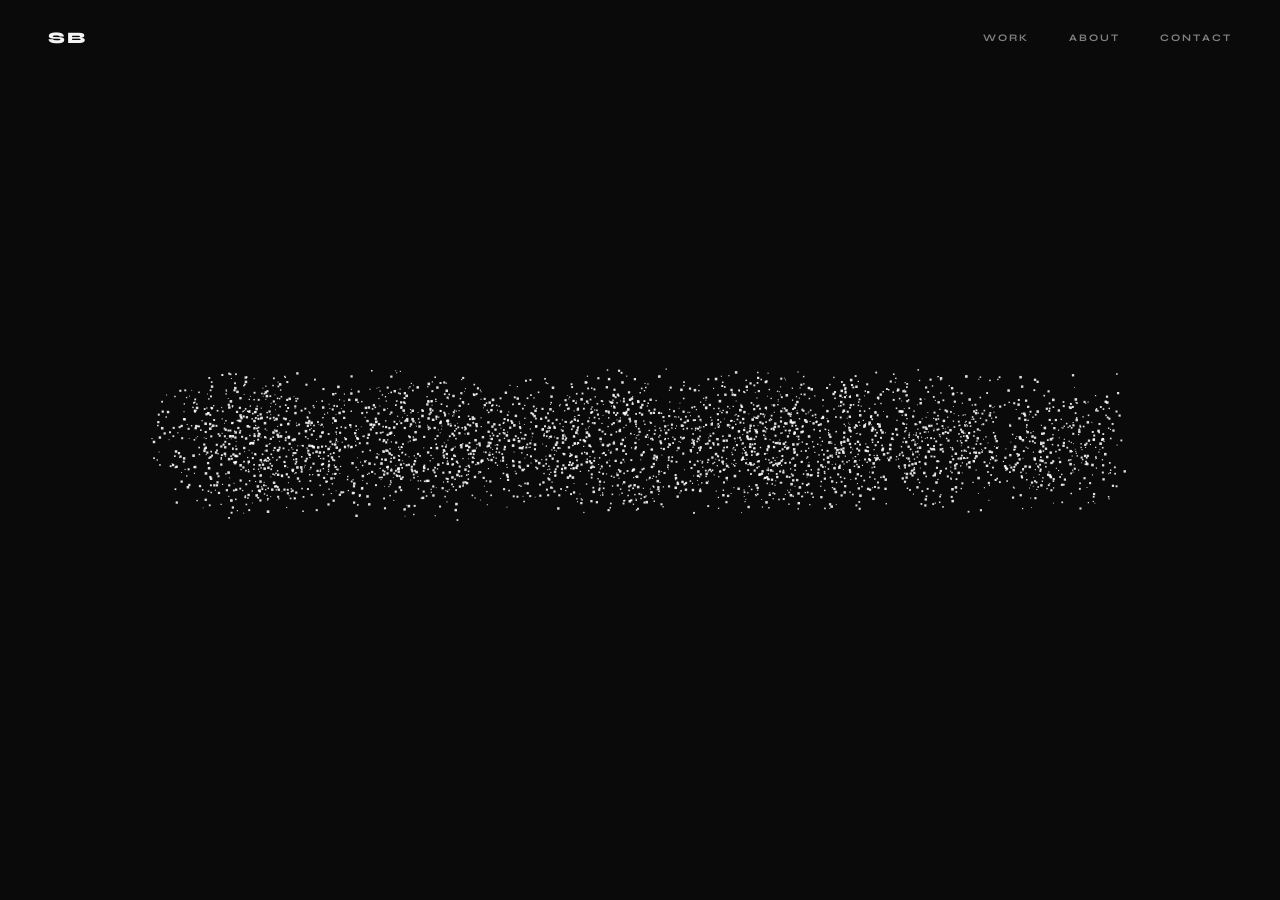
==== v2/index.html @ 65777962 "feat: v2 — particle hero with panel slide-up (newmix architecture) - SOOBIN particle system (Canvas " ====
<!DOCTYPE html>
<html lang="ko" class="bg-black">
<head>
  <meta charset="UTF-8">
  <meta name="viewport" content="width=device-width, initial-scale=1.0">
  <title>SOOBIN — UX/UI Designer</title>
  <script>history.scrollRestoration = 'manual'; window.scrollTo(0, 0);</script>
  <link rel="preconnect" href="https://fonts.googleapis.com">
  <link rel="preconnect" href="https://fonts.gstatic.com" crossorigin>
  <link href="https://fonts.googleapis.com/css2?family=Syne:wght@400;700;800&display=swap" rel="stylesheet">
  <link rel="stylesheet" href="css/style.css">
</head>
<body class="antialiased bg-black">

  <!-- Fixed header: z-100 -->
  <header class="header" id="header">
    <a class="header__logo" href="#">SB</a>
    <nav class="header__nav">
      <a href="#work">WORK</a>
      <a href="#about">ABOUT</a>
      <a href="#contact">CONTACT</a>
    </nav>
  </header>

  <!-- Fixed particle canvas: z-10 -->
  <canvas id="particle-canvas"></canvas>

  <!-- Fixed hero section: z-20 (scroll cue, etc.) -->
  <section class="hero-overlay" id="heroOverlay">
    <div class="scroll-hint" id="scrollHint">
      <svg width="12" height="24" viewBox="0 0 12 24" fill="none">
        <line x1="6" y1="0" x2="6" y2="20" stroke="white" stroke-width="1" opacity="0.5"/>
        <polyline points="2,16 6,22 10,16" stroke="white" stroke-width="1" fill="none" opacity="0.5"/>
      </svg>
      <span>SCROLL</span>
    </div>
  </section>

  <!-- Background transition overlay: z-22, fades from transparent to cream -->
  <div id="bgOverlay"></div>

  <!-- Fixed content panel: z-25 — starts at translateY(100%), slides up -->
  <div id="contentPanel">
    <div class="white-bg-content">

      <!-- Section 1: DESIGNER (first thing user sees when sliding up) -->
      <section class="section-designer" id="designer">
        <div class="designer-inner">
          <p class="designer-label">UX/UI DESIGNER & PUBLISHER</p>
          <h2 class="designer-name">SOOBIN</h2>
          <p class="designer-desc">
            사용자 경험을 설계하고 코드로 구현하는<br>
            디자이너 수빈의 포트폴리오입니다.
          </p>
          <a href="#work" class="designer-cta">VIEW WORK</a>
        </div>
      </section>

      <!-- Section 2: Selected Works (gallery clip-path reveal) -->
      <section class="section-work" id="work">
        <div class="section-header">
          <h2>Selected Works</h2>
          <p>UX/UI 디자인 & 퍼블리싱 프로젝트</p>
        </div>
        <div class="gallery-track">
          <div class="gallery-item" style="--offset-x: -10%">
            <div class="gallery-img-wrap"><div class="gallery-placeholder"></div></div>
            <div class="gallery-info"><span class="gallery-num">01</span><span class="gallery-title">Project Title</span><span class="gallery-tag">UX/UI Design</span></div>
          </div>
          <div class="gallery-item" style="--offset-x: 8%">
            <div class="gallery-img-wrap"><div class="gallery-placeholder"></div></div>
            <div class="gallery-info"><span class="gallery-num">02</span><span class="gallery-title">Project Title</span><span class="gallery-tag">Publishing</span></div>
          </div>
          <div class="gallery-item" style="--offset-x: -5%">
            <div class="gallery-img-wrap"><div class="gallery-placeholder"></div></div>
            <div class="gallery-info"><span class="gallery-num">03</span><span class="gallery-title">Project Title</span><span class="gallery-tag">Brand Design</span></div>
          </div>
          <div class="gallery-item" style="--offset-x: 12%">
            <div class="gallery-img-wrap"><div class="gallery-placeholder"></div></div>
            <div class="gallery-info"><span class="gallery-num">04</span><span class="gallery-title">Project Title</span><span class="gallery-tag">UX Research</span></div>
          </div>
        </div>
      </section>

      <!-- Section 3: About -->
      <section class="section-about" id="about">
        <div class="about-inner">
          <div class="about-text">
            <h2>UX/UI DESIGNER<br>& PUBLISHER</h2>
            <p>사용자 중심의 디자인으로 문제를 해결하고,<br>직접 코드로 구현해 완성도 높은 제품을 만듭니다.</p>
            <div class="tools">
              <span>Figma</span><span>Photoshop</span><span>Illustrator</span><span>After Effects</span><span>HTML/CSS</span><span>JavaScript</span>
            </div>
          </div>
        </div>
      </section>

      <!-- Footer / Contact -->
      <footer class="footer" id="contact">
        <div class="footer-inner">
          <a class="footer-email" href="mailto:itsmauvely@gmail.com">
            <span class="footer-email-text">
              itsmauvely@gmail.com
            </span>
          </a>
          <p class="footer-copy">© 2026 SOOBIN. All rights reserved.</p>
        </div>
      </footer>

    </div>
  </div>

  <script src="js/particle.js"></script>
</body>
</html>
---- v2/css/style.css ----
*, *::before, *::after { box-sizing: border-box; margin: 0; padding: 0; }

:root {
  --bg: #0a0a0a;
  --text: #ffffff;
  --font: 'Syne', sans-serif;
  --panel-ease: cubic-bezier(0.16, 1, 0.3, 1);
}

html {
  background: var(--bg);
  overflow: hidden; /* no window scroll — panel handles it */
}

body {
  background: var(--bg);
  color: var(--text);
  font-family: var(--font);
  overflow: hidden;
  height: 100dvh;
}

/* ── Header ── */
.header {
  position: fixed;
  top: 0; left: 0; right: 0;
  z-index: 100;
  display: flex;
  justify-content: space-between;
  align-items: center;
  padding: 28px 48px;
  opacity: 0;
  transform: translateY(-16px);
  transition: opacity 0.8s ease, transform 0.8s ease;
  mix-blend-mode: difference;
  pointer-events: none;
}

.header.visible {
  opacity: 1;
  transform: translateY(0);
  pointer-events: auto;
}

.header__logo {
  font-size: 16px;
  font-weight: 800;
  letter-spacing: 0.12em;
  color: #fff;
  text-decoration: none;
}

.header__nav {
  display: flex;
  gap: 40px;
}

.header__nav a {
  font-size: 10px;
  font-weight: 700;
  letter-spacing: 0.2em;
  color: #fff;
  text-decoration: none;
  opacity: 0.5;
  transition: opacity 0.3s;
}

.header__nav a:hover { opacity: 1; }

/* ── Fixed particle canvas ── */
#particle-canvas {
  position: fixed;
  top: 0; left: 0;
  width: 100vw;
  height: 100vh;
  display: block;
  z-index: 1;
  transition: opacity 0.6s ease;
}

/* ── Hero overlay (holds scroll hint) ── */
.hero-overlay {
  position: fixed;
  inset: 0;
  z-index: 20;
  pointer-events: none;
}

/* ── Scroll hint ── */
.scroll-hint {
  position: absolute;
  bottom: 40px;
  left: 50%;
  transform: translateX(-50%);
  display: flex;
  flex-direction: column;
  align-items: center;
  gap: 10px;
  opacity: 0;
  transition: opacity 0.8s ease;
  pointer-events: none;
}

.scroll-hint.visible { opacity: 1; }

.scroll-hint span {
  font-size: 9px;
  font-weight: 700;
  letter-spacing: 0.3em;
  color: rgba(255,255,255,0.35);
}

/* ── Background transition overlay ── */
#bgOverlay {
  position: fixed;
  inset: 0;
  z-index: 22;
  background: #f5f2ed;
  opacity: 0;
  pointer-events: none;
  transition: opacity 1.0s cubic-bezier(0.16, 1, 0.3, 1);
}

#bgOverlay.active {
  opacity: 1;
}

/* ── Content panel: slides up from below ── */
#contentPanel {
  position: fixed;
  inset: 0;
  z-index: 25;
  background: #f5f2ed;
  color: #1a1a1a;
  overflow-y: auto;
  overflow-x: hidden;
  overscroll-behavior-y: contain;
  transform: translateY(100%);
  visibility: hidden;
  transition: transform 0.85s var(--panel-ease), visibility 0s 0.85s;
  scrollbar-width: none;
  -ms-overflow-style: none;
}

#contentPanel::-webkit-scrollbar { display: none; }

/* ── DESIGNER section (first thing in panel) ── */
.section-designer {
  min-height: 100dvh;
  display: flex;
  align-items: center;
  justify-content: flex-start;
  padding: 0 10vw;
  border-bottom: 1px solid rgba(0,0,0,0.06);
}

.designer-inner {
  display: flex;
  flex-direction: column;
  gap: 24px;
}

.designer-label {
  font-size: 10px;
  font-weight: 700;
  letter-spacing: 0.25em;
  color: rgba(0,0,0,0.35);
}

.designer-name {
  font-size: clamp(64px, 9vw, 130px);
  font-weight: 800;
  letter-spacing: -0.01em;
  line-height: 0.9;
  color: #1a1a1a;
}

.designer-desc {
  font-size: clamp(14px, 1.6vw, 18px);
  font-weight: 400;
  line-height: 1.7;
  color: rgba(0,0,0,0.45);
  max-width: 420px;
}

.designer-cta {
  display: inline-flex;
  align-items: center;
  gap: 12px;
  font-size: 10px;
  font-weight: 700;
  letter-spacing: 0.25em;
  color: #1a1a1a;
  text-decoration: none;
  margin-top: 12px;
  opacity: 0.6;
  transition: opacity 0.3s;
}

.designer-cta:hover { opacity: 1; }

.designer-cta::after {
  content: '';
  display: block;
  width: 40px;
  height: 1px;
  background: currentColor;
  transition: width 0.3s;
}

.designer-cta:hover::after { width: 64px; }

/* ── Selected Works ── */
.section-work {
  padding: 120px 10vw;
  border-bottom: 1px solid rgba(0,0,0,0.06);
}

.section-header {
  display: flex;
  justify-content: space-between;
  align-items: flex-end;
  margin-bottom: 72px;
}

.section-header h2 {
  font-size: clamp(28px, 4vw, 52px);
  font-weight: 800;
  letter-spacing: 0.04em;
  color: #1a1a1a;
}

.section-header p {
  font-size: 11px;
  font-weight: 700;
  letter-spacing: 0.2em;
  color: rgba(0,0,0,0.35);
}

/* ── Gallery ── */
.gallery-track {
  display: flex;
  flex-direction: column;
  gap: 16px;
}

.gallery-item {
  display: grid;
  grid-template-columns: 1fr auto;
  align-items: center;
  gap: 32px;
  padding: 28px 0;
  border-top: 1px solid rgba(0,0,0,0.08);
  cursor: pointer;
  transition: opacity 0.3s;
}

.gallery-item:last-child {
  border-bottom: 1px solid rgba(0,0,0,0.08);
}

.gallery-img-wrap {
  overflow: hidden;
  clip-path: inset(-1px 30%);
  transition: clip-path 0.7s cubic-bezier(0.16, 1, 0.3, 1);
  height: 200px;
}

.gallery-item:hover .gallery-img-wrap {
  clip-path: inset(-1px 0%);
}

.gallery-placeholder {
  width: 100%;
  height: 100%;
  background: rgba(0,0,0,0.05);
  border: 1px solid rgba(0,0,0,0.07);
}

.gallery-info {
  display: flex;
  flex-direction: column;
  gap: 8px;
  min-width: 200px;
  text-align: right;
}

.gallery-num {
  font-size: 10px;
  font-weight: 700;
  letter-spacing: 0.2em;
  color: rgba(0,0,0,0.25);
}

.gallery-title {
  font-size: clamp(18px, 2.5vw, 28px);
  font-weight: 800;
  letter-spacing: 0.04em;
  color: #1a1a1a;
}

.gallery-tag {
  font-size: 10px;
  font-weight: 700;
  letter-spacing: 0.18em;
  color: rgba(0,0,0,0.35);
}

/* ── About ── */
.section-about {
  padding: 140px 10vw;
  border-bottom: 1px solid rgba(0,0,0,0.06);
}

.about-inner {
  max-width: 700px;
}

.about-text h2 {
  font-size: clamp(32px, 5vw, 68px);
  font-weight: 800;
  letter-spacing: 0.04em;
  line-height: 1.05;
  margin-bottom: 36px;
  color: #1a1a1a;
}

.about-text p {
  font-size: clamp(14px, 1.5vw, 17px);
  font-weight: 400;
  line-height: 1.8;
  color: rgba(0,0,0,0.5);
  margin-bottom: 48px;
}

.tools {
  display: flex;
  flex-wrap: wrap;
  gap: 8px;
}

.tools span {
  font-size: 10px;
  font-weight: 700;
  letter-spacing: 0.18em;
  color: rgba(0,0,0,0.4);
  padding: 8px 16px;
  border: 1px solid rgba(0,0,0,0.15);
  transition: border-color 0.3s, color 0.3s;
}

.tools span:hover {
  border-color: rgba(0,0,0,0.5);
  color: rgba(0,0,0,0.9);
}

/* ── Footer ── */
.footer {
  padding: 80px 10vw 60px;
}

.footer-inner {
  display: flex;
  flex-direction: column;
  gap: 48px;
}

.footer-email {
  display: inline-block;
  text-decoration: none;
  overflow: hidden;
}

.footer-email-text {
  display: block;
  font-size: clamp(24px, 3.5vw, 52px);
  font-weight: 800;
  letter-spacing: 0.02em;
  color: #1a1a1a;
  opacity: 0.25;
  transition: opacity 0.4s ease;
  white-space: nowrap;
}

.footer-email:hover .footer-email-text {
  opacity: 1;
}

.footer-copy {
  font-size: 10px;
  font-weight: 700;
  letter-spacing: 0.2em;
  color: rgba(0,0,0,0.25);
}
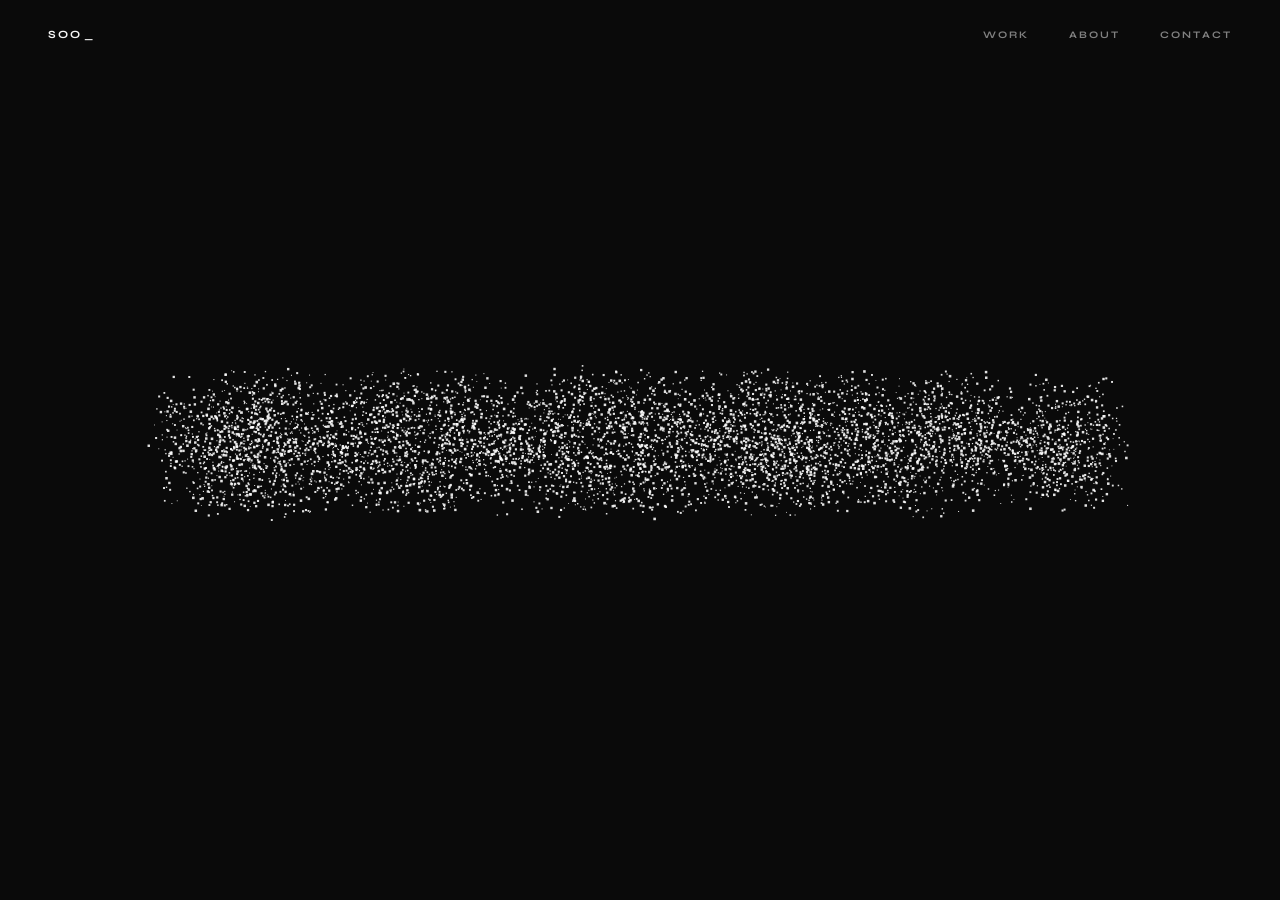
==== commit a3b8586e: "feat: hero typing header, GSAP circle-mask transition, ABOUT ME resume layout Co-Authored-By: Claude" ====
--- a/v2/index.html
+++ b/v2/index.html
@@ -9,12 +9,13 @@
   <link rel="preconnect" href="https://fonts.gstatic.com" crossorigin>
   <link href="https://fonts.googleapis.com/css2?family=Syne:wght@400;700;800&display=swap" rel="stylesheet">
   <link rel="stylesheet" href="css/style.css">
+  <script src="https://cdnjs.cloudflare.com/ajax/libs/gsap/3.12.5/gsap.min.js"></script>
 </head>
 <body class="antialiased bg-black">
 
   <!-- Fixed header: z-100 -->
   <header class="header" id="header">
-    <a class="header__logo" href="#">SB</a>
+    <a class="header__logo" href="#" id="headerLogo"><span id="typedLogo"></span><span class="header__cursor">_</span></a>
     <nav class="header__nav">
       <a href="#work">WORK</a>
       <a href="#about">ABOUT</a>
@@ -43,16 +44,73 @@
   <div id="contentPanel">
     <div class="white-bg-content">
 
-      <!-- Section 1: DESIGNER (first thing user sees when sliding up) -->
-      <section class="section-designer" id="designer">
-        <div class="designer-inner">
-          <p class="designer-label">UX/UI DESIGNER & PUBLISHER</p>
-          <h2 class="designer-name">SOOBIN</h2>
-          <p class="designer-desc">
-            사용자 경험을 설계하고 코드로 구현하는<br>
-            디자이너 수빈의 포트폴리오입니다.
-          </p>
-          <a href="#work" class="designer-cta">VIEW WORK</a>
+      <!-- Section 1: ABOUT ME (first thing user sees when sliding up) -->
+      <section class="section-designer" id="about">
+        <div class="about-me">
+
+          <div class="about-me-left">
+            <p class="designer-label">UX / UI DESIGNER &amp; PUBLISHER</p>
+            <h2 class="designer-name">ABOUT ME</h2>
+            <p class="about-me-intro"><span class="cube-wrap"><strong class="cube-text" id="aboutCubeText">문제를 해결하는</strong></span> 디자이너 장수빈입니다.</p>
+
+            <div class="about-me-columns">
+              <div class="info-col">
+                <div class="info-group">
+                  <h3>EDUCATION</h3>
+                  <p>단국대학교(죽전) 졸업</p>
+                </div>
+                <div class="info-group">
+                  <h3>WORK EXPERIENCE</h3>
+                  <p><span class="info-date">2022.08 – 2026.02</span> (주) 웹시크코스메틱<br><span class="info-sub">해외영업 / 이커머스 MD</span></p>
+                </div>
+                <div class="info-group">
+                  <h3>LANGUAGES</h3>
+                  <p>중국어<br>영어<br>한국어<br>말레이시아어</p>
+                </div>
+                <div class="info-group">
+                  <h3>SKILLS</h3>
+                  <div class="skills-grid">
+                    <span>AI 활용 기획</span><span>콘텐츠 기획</span><span>UX/UI 디자인</span><span>멤버십 마케팅</span>
+                    <span>SNS 운영</span><span>카피라이팅</span><span>이커머스 MD</span><span>해외 영업</span>
+                  </div>
+                </div>
+              </div>
+
+              <div class="info-col">
+                <div class="info-group">
+                  <h3>CERTIFICATE</h3>
+                  <div class="cert-sub">
+                    <h4>WEB &amp; DEVELOPMENT</h4>
+                    <p>웹개발기능사 (취득 예정)<br>프로그래밍 기능사 (취득 예정)</p>
+                  </div>
+                  <div class="cert-sub">
+                    <h4>DESIGN</h4>
+                    <p>2026 GTQ 1급<br>2026 GTQi 1급</p>
+                  </div>
+                  <div class="cert-sub">
+                    <h4>LANGUAGE</h4>
+                    <p>2025 TOPIK 6급<br>2024 무역영어 1급<br>2022 ITT 비즈니스 영어 번역 2급<br>2021 TOEIC 910</p>
+                  </div>
+                  <div class="cert-sub">
+                    <h4>OTHERS</h4>
+                    <p>2025 네트워크관리사 2급<br>2025 운전면허 2종</p>
+                  </div>
+                </div>
+              </div>
+            </div>
+          </div>
+
+          <div class="about-me-right">
+            <div class="profile-photo"></div>
+            <p class="profile-name">장수빈</p>
+            <dl class="profile-table">
+              <div><dt>D.O.B</dt><dd>1997.03.01</dd></div>
+              <div><dt>EMAIL</dt><dd>itsmauvely@gmail.com</dd></div>
+              <div><dt>TEL</dt><dd>010-4580-2999</dd></div>
+              <div><dt>NATIONALITY</dt><dd>말레이시아 (F-2)</dd></div>
+            </dl>
+          </div>
+
         </div>
       </section>
 
@@ -82,8 +140,8 @@
         </div>
       </section>
 
-      <!-- Section 3: About -->
-      <section class="section-about" id="about">
+      <!-- Section 3: Skills -->
+      <section class="section-about" id="skills">
         <div class="about-inner">
           <div class="about-text">
             <h2>UX/UI DESIGNER<br>& PUBLISHER</h2>
@@ -111,5 +169,36 @@
   </div>
 
   <script src="js/particle.js"></script>
+  <script>
+    (function () {
+      const el = document.getElementById('aboutCubeText');
+      if (!el) return;
+      const words = ['문제를 해결하는', '경험을 설계하는', '새로운 도전을 좋아하는', '디테일에 집착하는'];
+      let idx = 0;
+
+      function rotate() {
+        el.classList.remove('is-entering');
+        el.classList.add('is-rotating');
+
+        setTimeout(() => {
+          idx = (idx + 1) % words.length;
+          el.textContent = words[idx];
+          el.classList.remove('is-rotating');
+          el.style.transform = 'rotateX(-90deg)';
+          el.style.opacity = '0';
+
+          requestAnimationFrame(() => {
+            requestAnimationFrame(() => {
+              el.style.transform = '';
+              el.style.opacity = '';
+              el.classList.add('is-entering');
+            });
+          });
+        }, 320);
+      }
+
+      setInterval(rotate, 2600);
+    })();
+  </script>
 </body>
 </html>
--- a/v2/css/style.css
+++ b/v2/css/style.css
@@ -43,11 +43,25 @@
 }
 
 .header__logo {
-  font-size: 16px;
-  font-weight: 800;
-  letter-spacing: 0.12em;
+  font-size: 11px;
+  font-weight: 700;
+  letter-spacing: 0.18em;
   color: #fff;
   text-decoration: none;
+  display: inline-flex;
+  align-items: center;
+  white-space: nowrap;
+}
+
+.header__cursor {
+  display: inline-block;
+  margin-left: 2px;
+  animation: header-cursor-blink 1s steps(1) infinite;
+}
+
+@keyframes header-cursor-blink {
+  0%, 49% { opacity: 1; }
+  50%, 100% { opacity: 0; }
 }
 
 .header__nav {
@@ -75,7 +89,8 @@
   height: 100vh;
   display: block;
   z-index: 1;
-  transition: opacity 0.6s ease;
+  transform-origin: 50% 50%;
+  will-change: filter, transform, opacity;
 }
 
 /* ── Hero overlay (holds scroll hint) ── */
@@ -118,11 +133,6 @@
   background: #f5f2ed;
   opacity: 0;
   pointer-events: none;
-  transition: opacity 1.0s cubic-bezier(0.16, 1, 0.3, 1);
-}
-
-#bgOverlay.active {
-  opacity: 1;
 }
 
 /* ── Content panel: slides up from below ── */
@@ -135,80 +145,219 @@
   overflow-y: auto;
   overflow-x: hidden;
   overscroll-behavior-y: contain;
-  transform: translateY(100%);
+  clip-path: circle(0% at 50% 100%);
   visibility: hidden;
-  transition: transform 0.85s var(--panel-ease), visibility 0s 0.85s;
   scrollbar-width: none;
   -ms-overflow-style: none;
 }
 
 #contentPanel::-webkit-scrollbar { display: none; }
 
-/* ── DESIGNER section (first thing in panel) ── */
+/* ── ABOUT ME section (first thing in panel) ── */
 .section-designer {
   min-height: 100dvh;
   display: flex;
   align-items: center;
   justify-content: flex-start;
-  padding: 0 10vw;
+  padding: 100px 10vw;
   border-bottom: 1px solid rgba(0,0,0,0.06);
 }
 
-.designer-inner {
-  display: flex;
-  flex-direction: column;
-  gap: 24px;
-}
-
 .designer-label {
-  font-size: 10px;
+  font-size: 12px;
   font-weight: 700;
   letter-spacing: 0.25em;
   color: rgba(0,0,0,0.35);
 }
 
 .designer-name {
-  font-size: clamp(64px, 9vw, 130px);
+  font-size: clamp(40px, 5vw, 56px);
   font-weight: 800;
   letter-spacing: -0.01em;
   line-height: 0.9;
   color: #1a1a1a;
-}
-
-.designer-desc {
-  font-size: clamp(14px, 1.6vw, 18px);
-  font-weight: 400;
+  margin-top: 8px;
+}
+
+/* ── ABOUT ME: resume-style two-column layout ── */
+.about-me {
+  display: grid;
+  grid-template-columns: 1fr 280px;
+  align-items: center;
+  gap: 80px;
+  width: 100%;
+}
+
+.about-me-intro {
+  font-size: clamp(18px, 2.1vw, 22px);
+  color: rgba(0,0,0,0.7);
+  margin-top: 28px;
+  padding-bottom: 24px;
+  border-bottom: 1px solid rgba(0,0,0,0.1);
+}
+
+.about-me-intro strong {
+  font-weight: 800;
+}
+
+/* ── Cube-rotate text in intro line ── */
+.cube-wrap {
+  display: inline-block;
+  perspective: 500px;
+  vertical-align: bottom;
+}
+
+.cube-text {
+  display: inline-block;
+  transform-origin: 50% 100%;
+  backface-visibility: hidden;
+  will-change: transform, opacity;
+}
+
+.cube-text.is-rotating {
+  transition: transform 0.32s cubic-bezier(0.6, 0.04, 0.98, 0.34), opacity 0.28s ease-in;
+  transform: rotateX(90deg);
+  opacity: 0;
+}
+
+.cube-text.is-entering {
+  transition: transform 0.38s cubic-bezier(0.16, 1, 0.3, 1), opacity 0.32s ease-out;
+  transform: rotateX(0deg);
+  opacity: 1;
+}
+
+.about-me-columns {
+  display: grid;
+  grid-template-columns: 1fr 1fr;
+  gap: 48px;
+  margin-top: 32px;
+}
+
+.info-col {
+  display: flex;
+  flex-direction: column;
+  gap: 28px;
+}
+
+.info-group h3 {
+  font-size: 13px;
+  font-weight: 800;
+  letter-spacing: 0.1em;
+  color: #1a1a1a;
+  margin-bottom: 12px;
+}
+
+.info-group p {
+  font-size: 14.5px;
   line-height: 1.7;
-  color: rgba(0,0,0,0.45);
-  max-width: 420px;
-}
-
-.designer-cta {
-  display: inline-flex;
-  align-items: center;
+  color: rgba(0,0,0,0.55);
+}
+
+.info-date {
+  color: rgba(0,0,0,0.35);
+  margin-right: 4px;
+}
+
+.info-sub {
+  color: rgba(0,0,0,0.4);
+  font-size: 13px;
+}
+
+.skills-grid {
+  display: grid;
+  grid-template-columns: 1fr 1fr;
+  gap: 8px 16px;
+}
+
+.skills-grid span {
+  font-size: 14.5px;
+  color: rgba(0,0,0,0.55);
+}
+
+.cert-sub {
+  margin-bottom: 18px;
+}
+
+.cert-sub:last-child {
+  margin-bottom: 0;
+}
+
+.cert-sub h4 {
+  font-size: 11.5px;
+  font-weight: 700;
+  letter-spacing: 0.08em;
+  color: rgba(0,0,0,0.4);
+  margin-bottom: 8px;
+}
+
+.cert-sub p {
+  font-size: 14px;
+  line-height: 1.7;
+  color: rgba(0,0,0,0.55);
+}
+
+/* ── ABOUT ME: right profile card ── */
+.about-me-right {
+  display: flex;
+  flex-direction: column;
+  margin-top: 150px;
+}
+
+.profile-photo {
+  width: 100%;
+  aspect-ratio: 1 / 1;
+  background: rgba(0,0,0,0.07);
+  border: 1px solid rgba(0,0,0,0.08);
+  margin-bottom: 20px;
+}
+
+.profile-name {
+  text-align: center;
+  font-size: 19px;
+  font-weight: 700;
+  color: #1a1a1a;
+  margin-bottom: 28px;
+}
+
+.profile-table {
+  display: flex;
+  flex-direction: column;
+  gap: 14px;
+}
+
+.profile-table > div {
+  display: flex;
+  justify-content: space-between;
   gap: 12px;
-  font-size: 10px;
-  font-weight: 700;
-  letter-spacing: 0.25em;
-  color: #1a1a1a;
-  text-decoration: none;
-  margin-top: 12px;
-  opacity: 0.6;
-  transition: opacity 0.3s;
-}
-
-.designer-cta:hover { opacity: 1; }
-
-.designer-cta::after {
-  content: '';
-  display: block;
-  width: 40px;
-  height: 1px;
-  background: currentColor;
-  transition: width 0.3s;
-}
-
-.designer-cta:hover::after { width: 64px; }
+  font-size: 14px;
+  border-bottom: 1px solid rgba(0,0,0,0.06);
+  padding-bottom: 10px;
+}
+
+.profile-table dt {
+  font-weight: 700;
+  letter-spacing: 0.05em;
+  color: rgba(0,0,0,0.4);
+  white-space: nowrap;
+}
+
+.profile-table dd {
+  color: rgba(0,0,0,0.7);
+  text-align: right;
+}
+
+@media (max-width: 860px) {
+  .about-me {
+    grid-template-columns: 1fr;
+  }
+  .about-me-columns {
+    grid-template-columns: 1fr;
+  }
+  .about-me-right {
+    max-width: 280px;
+    margin-top: 120px;
+  }
+}
 
 /* ── Selected Works ── */
 .section-work {
